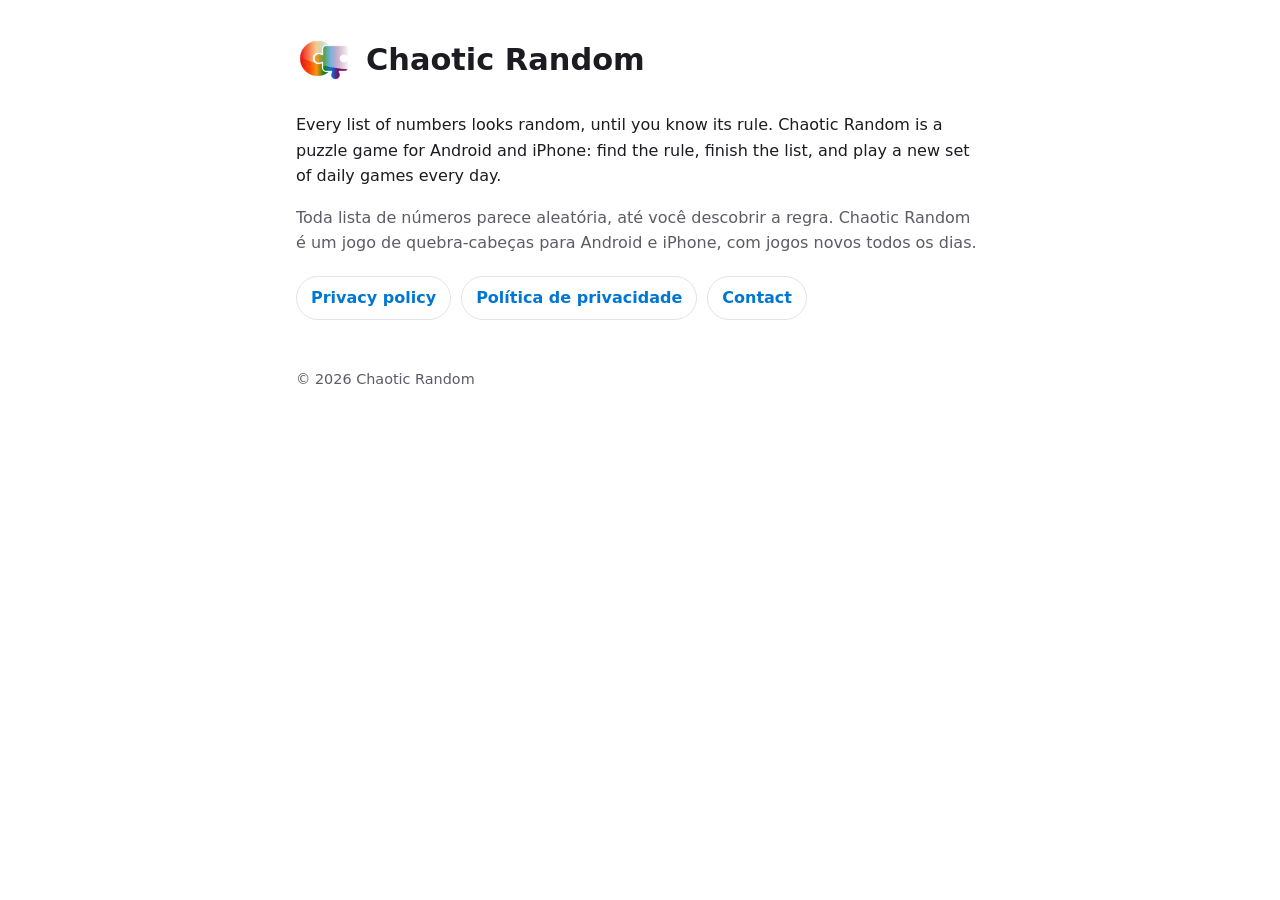
==== index.html @ 56703539 "Home page, privacy policy (English and Portuguese) and app-ads.txt Co-Authored-By: Claude Opus 5.5 <" ====
<!doctype html>
<html lang="en">
<head>
  <meta charset="utf-8">
  <meta name="viewport" content="width=device-width, initial-scale=1">
  <title>Chaotic Random</title>
  <meta name="description" content="Chaotic Random: find the rule behind lists of numbers. Daily puzzles for Android and iPhone.">
  <link rel="icon" href="icon.png">
  <link rel="stylesheet" href="style.css">
</head>
<body>
  <main>
    <header>
      <img src="icon.png" alt="">
      <h1>Chaotic Random</h1>
    </header>
    <p>Every list of numbers looks random, until you know its rule. Chaotic Random is a puzzle game for Android
      and iPhone: find the rule, finish the list, and play a new set of daily games every day.</p>
    <p lang="pt-BR" class="muted">Toda lista de números parece aleatória, até você descobrir a regra. Chaotic
      Random é um jogo de quebra-cabeças para Android e iPhone, com jogos novos todos os dias.</p>
    <div class="links">
      <a href="privacy.html">Privacy policy</a>
      <a href="privacy.html#pt">Política de privacidade</a>
      <a href="mailto:thechaoticrandom@gmail.com">Contact</a>
    </div>
    <footer>&copy; 2026 Chaotic Random</footer>
  </main>
</body>
</html>
---- style.css ----
:root {
  --bg: #ffffff;
  --text: #1c1b22;
  --muted: #5d5b66;
  --border: #e4e2ea;
  --accent: #0077d4;
  --card: #f6f5f9;
}
@media (prefers-color-scheme: dark) {
  :root {
    --bg: #15141a;
    --text: #ecebf1;
    --muted: #a6a3b1;
    --border: #2d2b35;
    --accent: #5aaeff;
    --card: #1e1d25;
  }
}
* { box-sizing: border-box; }
body {
  margin: 0;
  background: var(--bg);
  color: var(--text);
  font: 16px/1.6 system-ui, -apple-system, "Segoe UI", Roboto, sans-serif;
}
main { max-width: 720px; margin: 0 auto; padding: 32px 16px 64px; }
header { display: flex; align-items: center; gap: 14px; margin-bottom: 24px; }
header img { width: 56px; height: 56px; border-radius: 14px; }
header a { color: inherit; text-decoration: none; }
h1 { font-size: 1.9rem; line-height: 1.2; margin: 0; }
h2 { font-size: 1.3rem; margin: 2.2em 0 0.4em; }
h3 { font-size: 1.05rem; margin: 1.6em 0 0.3em; }
p, li { color: var(--text); }
.muted { color: var(--muted); }
a { color: var(--accent); }
ul { padding-left: 1.3em; }
li { margin: 0.25em 0; }
nav.lang { display: flex; gap: 10px; flex-wrap: wrap; margin: 8px 0 28px; }
nav.lang a, .links a {
  display: inline-block;
  padding: 8px 14px;
  border: 1px solid var(--border);
  border-radius: 999px;
  text-decoration: none;
  font-weight: 600;
}
.links { display: flex; gap: 10px; flex-wrap: wrap; margin-top: 20px; }
.card { background: var(--card); border-radius: 12px; padding: 4px 18px; margin: 16px 0; }
hr { border: 0; border-top: 1px solid var(--border); margin: 56px 0 8px; }
footer { margin-top: 48px; font-size: 0.9rem; color: var(--muted); }
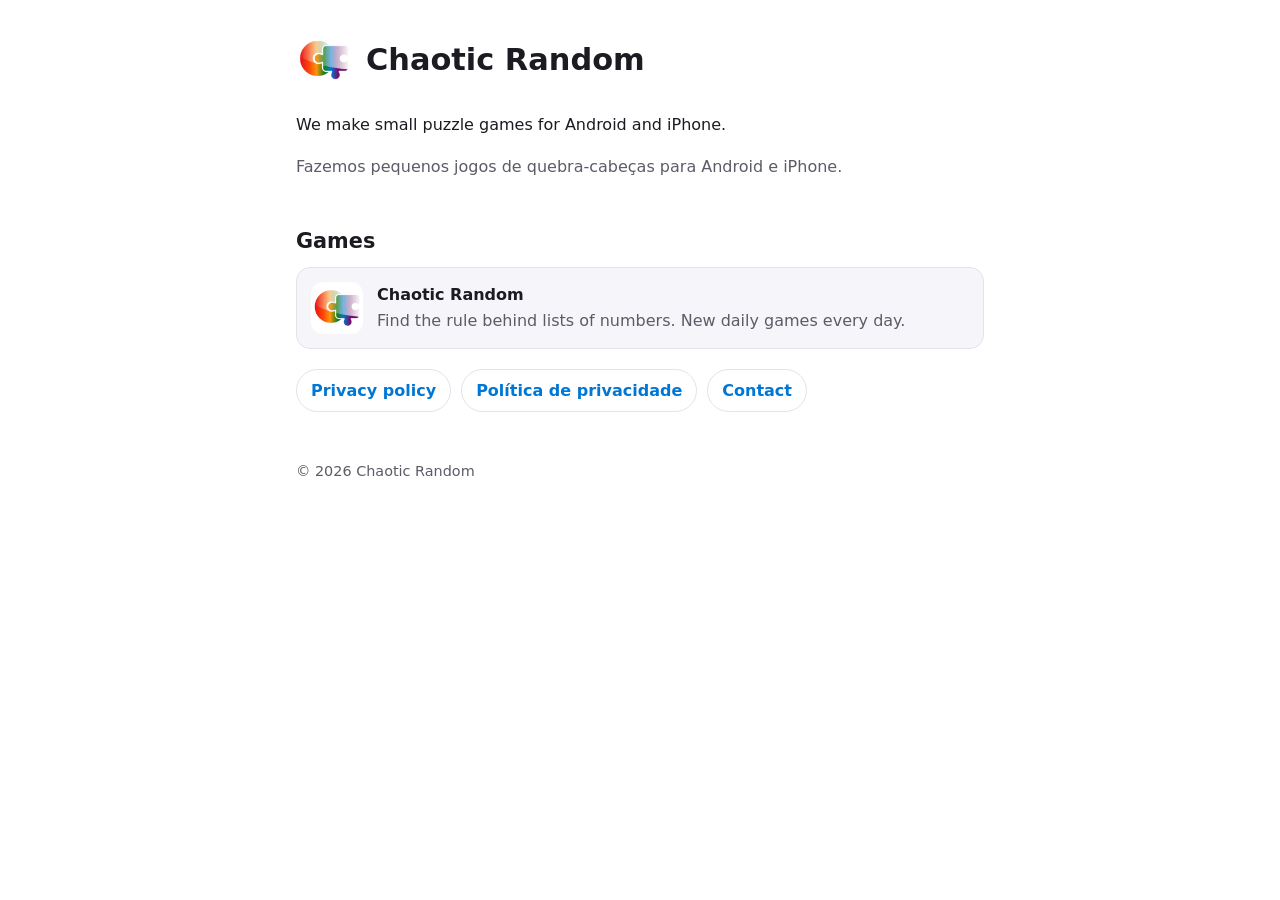
==== commit 628c018a: "Studio home listing the games, and a page for the Chaotic Random game Co-Authored-By: Claude Opus 5." ====
--- a/index.html
+++ b/index.html
@@ -4,7 +4,7 @@
   <meta charset="utf-8">
   <meta name="viewport" content="width=device-width, initial-scale=1">
   <title>Chaotic Random</title>
-  <meta name="description" content="Chaotic Random: find the rule behind lists of numbers. Daily puzzles for Android and iPhone.">
+  <meta name="description" content="Chaotic Random makes puzzle games for Android and iPhone.">
   <link rel="icon" href="icon.png">
   <link rel="stylesheet" href="style.css">
 </head>
@@ -14,10 +14,18 @@
       <img src="icon.png" alt="">
       <h1>Chaotic Random</h1>
     </header>
-    <p>Every list of numbers looks random, until you know its rule. Chaotic Random is a puzzle game for Android
-      and iPhone: find the rule, finish the list, and play a new set of daily games every day.</p>
-    <p lang="pt-BR" class="muted">Toda lista de números parece aleatória, até você descobrir a regra. Chaotic
-      Random é um jogo de quebra-cabeças para Android e iPhone, com jogos novos todos os dias.</p>
+    <p>We make small puzzle games for Android and iPhone.</p>
+    <p lang="pt-BR" class="muted">Fazemos pequenos jogos de quebra-cabeças para Android e iPhone.</p>
+
+    <h2>Games</h2>
+    <a class="game" href="chaotic-random/">
+      <img src="icon.png" alt="">
+      <span>
+        <strong>Chaotic Random</strong>
+        <span class="muted">Find the rule behind lists of numbers. New daily games every day.</span>
+      </span>
+    </a>
+
     <div class="links">
       <a href="privacy.html">Privacy policy</a>
       <a href="privacy.html#pt">Política de privacidade</a>
--- a/style.css
+++ b/style.css
@@ -48,3 +48,16 @@
 .card { background: var(--card); border-radius: 12px; padding: 4px 18px; margin: 16px 0; }
 hr { border: 0; border-top: 1px solid var(--border); margin: 56px 0 8px; }
 footer { margin-top: 48px; font-size: 0.9rem; color: var(--muted); }
+a.game {
+  display: flex;
+  gap: 14px;
+  align-items: center;
+  padding: 14px;
+  border: 1px solid var(--border);
+  border-radius: 14px;
+  background: var(--card);
+  color: inherit;
+  text-decoration: none;
+}
+a.game img { width: 52px; height: 52px; border-radius: 12px; flex: none; }
+a.game > span { display: flex; flex-direction: column; }
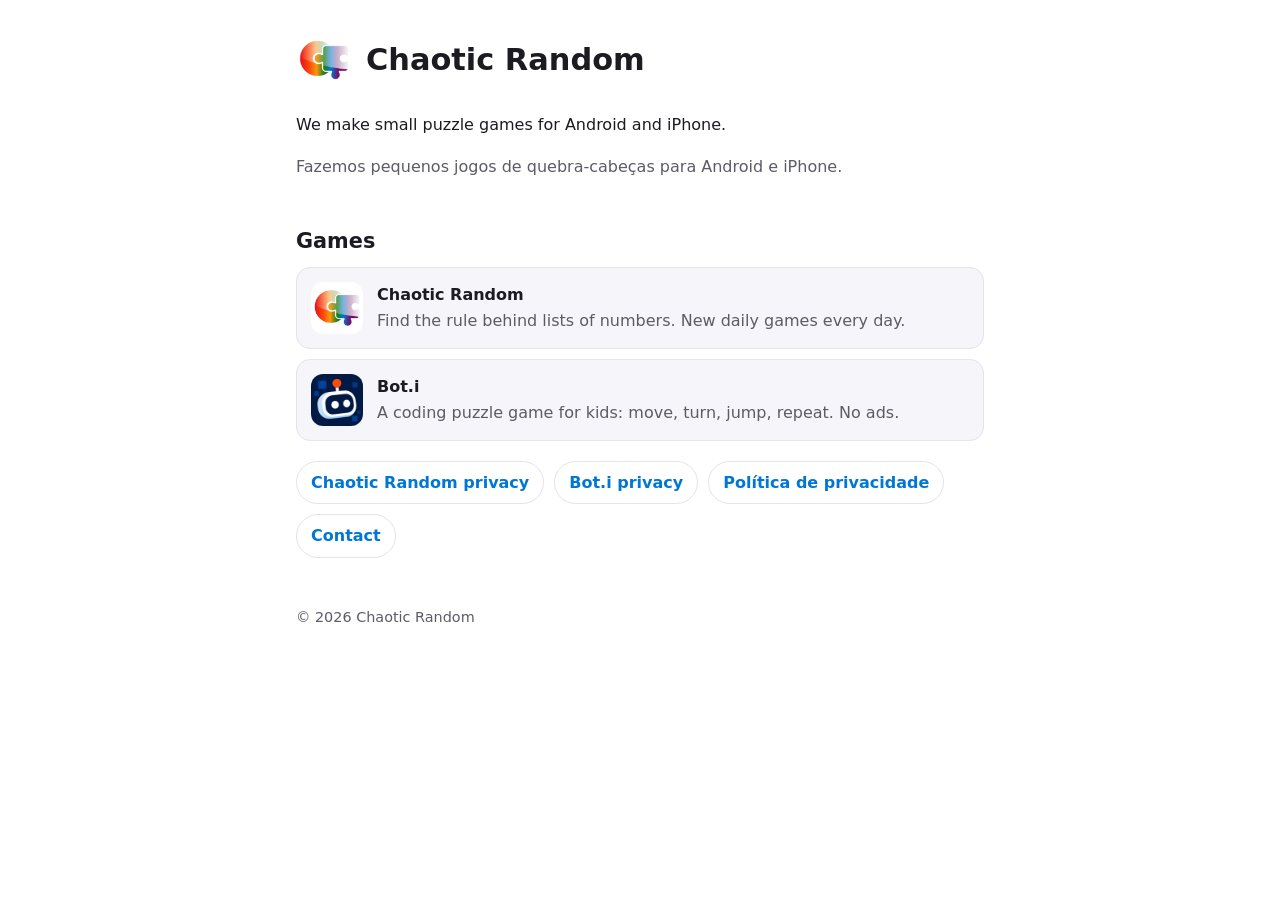
==== commit b6bd40b8: "Add Bot.i: game page, its own privacy policy, and a card on the home page - boti/index.html: what Bo" ====
--- a/index.html
+++ b/index.html
@@ -4,7 +4,17 @@
   <meta charset="utf-8">
   <meta name="viewport" content="width=device-width, initial-scale=1">
   <title>Chaotic Random</title>
-  <meta name="description" content="Chaotic Random makes puzzle games for Android and iPhone.">
+  <meta name="description" content="Chaotic Random makes puzzle games for Android and iPhone, including Bot.i, a coding game for kids.">
+  <meta property="og:type" content="website">
+  <meta property="og:site_name" content="Chaotic Random">
+  <meta property="og:title" content="Chaotic Random">
+  <meta property="og:description" content="Find the rule behind the numbers: 5 new daily puzzles, leaderboards and 100 levels. Descubra a regra por trás dos números: 5 desafios novos todo dia.">
+  <meta property="og:url" content="https://chaoticrandom.com/">
+  <meta property="og:image" content="https://chaoticrandom.com/og-image.png">
+  <meta property="og:image:width" content="1200">
+  <meta property="og:image:height" content="630">
+  <meta property="og:image:alt" content="Chaotic Random logo above the numbers 2, 3, 5, 7, 11 and a question mark">
+  <meta name="twitter:card" content="summary_large_image">
   <link rel="icon" href="icon.png">
   <link rel="stylesheet" href="style.css">
 </head>
@@ -25,9 +35,17 @@
         <span class="muted">Find the rule behind lists of numbers. New daily games every day.</span>
       </span>
     </a>
+    <a class="game" href="boti/">
+      <img src="boti/icon.png" alt="">
+      <span>
+        <strong>Bot.i</strong>
+        <span class="muted">A coding puzzle game for kids: move, turn, jump, repeat. No ads.</span>
+      </span>
+    </a>
 
     <div class="links">
-      <a href="privacy.html">Privacy policy</a>
+      <a href="privacy.html">Chaotic Random privacy</a>
+      <a href="boti/privacy.html">Bot.i privacy</a>
       <a href="privacy.html#pt">Política de privacidade</a>
       <a href="mailto:thechaoticrandom@gmail.com">Contact</a>
     </div>
--- a/style.css
+++ b/style.css
@@ -61,3 +61,4 @@
 }
 a.game img { width: 52px; height: 52px; border-radius: 12px; flex: none; }
 a.game > span { display: flex; flex-direction: column; }
+a.game + a.game { margin-top: 10px; }
